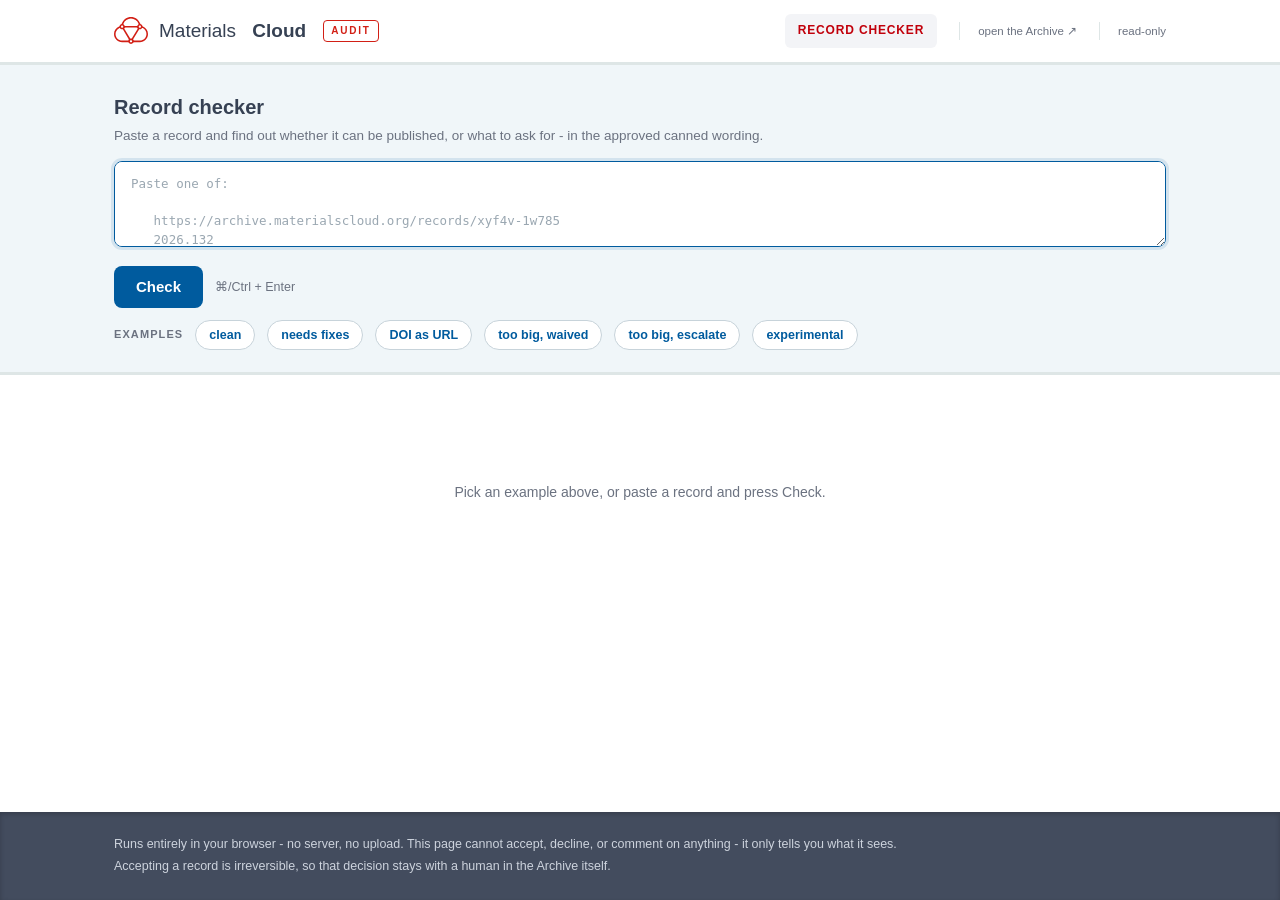
==== app/checker.html @ d15f76fe "Materials MHA: moderation helper for the Materials Cloud Archive" ====
<!doctype html>
<meta charset="utf-8">
<title>Materials Cloud Audit - record checker</title>
<meta name="viewport" content="width=device-width, initial-scale=1">
<link rel="icon" type="image/png" href="[data-uri]">
<style>
:root{
  --line:#dee6e6; --bar:#f0f6f9; --slate:#434c5e; --ink:#364153; --body:#24292f;
  --dim:#6b7280; --red:#c1000b; --redbg:#fcf1f1; --blue:#005b9e; --bluebg:#eaf3fa;
  --ok:#048622; --okbg:#f0faf2; --warn:#946400; --warnbg:#fdf6e3;
}
*{box-sizing:border-box}
html{scroll-behavior:smooth}
body{margin:0;background:#fff;color:var(--body);min-height:100vh;display:flex;flex-direction:column;
  font:15px/1.6 "Open Sans","Lato","Segoe UI","Helvetica Neue",Helvetica,Arial,sans-serif}
.wrap{width:100%;max-width:1100px;margin:0 auto;padding:0 24px}
/* ── header, after archive.materialscloud.org ── */
.mch{background:#fff;border-bottom:3px solid var(--line)}
.mch-in{display:flex;align-items:center;gap:22px;height:62px}
.brand{display:flex;align-items:center;gap:11px;color:var(--ink);text-decoration:none;
  font-size:19px;font-weight:300;white-space:nowrap}
.brand b{font-weight:700}
.brand .arch{font-size:10px;font-weight:800;letter-spacing:.18em;color:#d21f15;
  border:1px solid currentColor;border-radius:4px;padding:2px 7px;margin-left:6px}
.mclogo{flex:none}
.mnav{display:flex;gap:2px;margin-left:auto}
.mnav span{font-size:12px;font-weight:700;letter-spacing:.07em;color:var(--dim);padding:7px 13px;border-radius:6px}
.mnav .active{color:var(--red);background:#f3f4f7}
.mtag{font-size:11.5px;color:var(--dim);border-left:1px solid var(--line);padding-left:18px;white-space:nowrap;
  text-decoration:none}
a.mtag:hover{color:var(--blue)}
@media(max-width:860px){.mnav,.mtag{display:none}}
/* ── input toolbar, the #f0f6f9 bar ── */
.toolbar{background:var(--bar);border-bottom:3px solid var(--line);padding:26px 0 22px}
h1{font-size:20px;font-weight:700;color:var(--ink);margin:0 0 2px}
.sub{color:var(--dim);font-size:13.5px;margin:0 0 14px}
textarea{width:100%;min-height:86px;padding:13px 16px;border:1px solid #c7d3da;border-radius:8px;
  background:#fff;color:var(--body);resize:vertical;transition:border-color .15s,box-shadow .15s;
  font:12.5px/1.5 ui-monospace,SFMono-Regular,Menlo,Consolas,monospace}
textarea:focus{outline:none;border-color:var(--blue);box-shadow:0 0 0 3px rgba(0,91,158,.12)}
textarea::placeholder{color:#9aa7b1}
.row{display:flex;gap:12px;align-items:center;margin-top:12px;flex-wrap:wrap}
button{font:inherit;font-weight:600;border:0;border-radius:8px;padding:9px 22px;cursor:pointer}
#go{background:var(--blue);color:#fff}
#go:hover{background:#004a82}
#go:disabled{opacity:.5;cursor:default}
.ghost{background:transparent;color:var(--dim);padding:9px 6px}
.hint{color:var(--dim);font-size:12.5px}
.exlab{font-size:11px;font-weight:800;letter-spacing:.1em;color:var(--dim);text-transform:uppercase}
.chip{background:#fff;border:1px solid #c7d3da;color:var(--blue);padding:4px 13px;
  font-size:12.5px;font-weight:600;border-radius:999px;transition:border-color .12s,box-shadow .12s}
.chip:hover{border-color:var(--blue);box-shadow:0 1px 3px rgba(0,0,0,.08)}
/* ── results layout ── */
main{flex:1}
#out{padding:26px 0 60px}
.empty{color:var(--dim);text-align:center;padding:80px 0 50px;font-size:14px}
.spin{color:var(--dim);text-align:center;padding:50px 0}
.err{background:var(--redbg);color:var(--red);border:1px solid rgba(193,0,11,.25);
  border-radius:10px;padding:16px 20px;font-size:14px}
.banner{border-radius:10px;padding:17px 22px;border:1px solid;border-left-width:5px;animation:rise .35s ease both}
.banner h2{margin:0;font-size:18px;font-weight:700}
.banner p{margin:4px 0 0;font-size:13.5px;opacity:.9}
.ok{background:var(--okbg);color:var(--ok);border-color:rgba(4,134,34,.3)}
.warn{background:var(--warnbg);color:var(--warn);border-color:rgba(148,100,0,.3)}
.stop{background:var(--redbg);color:var(--red);border-color:rgba(193,0,11,.3)}
.changes{background:#f3f6f8;color:var(--ink);border-color:#d5dee4;border-left-color:var(--slate)}
.cols{display:grid;grid-template-columns:minmax(0,1fr) 350px;gap:22px;margin-top:20px;align-items:start}
@media(max-width:960px){.cols{grid-template-columns:1fr}}
/* ── record preview, like an Archive record page ── */
.recview{background:#fff;border:1px solid var(--line);border-radius:12px;padding:26px 30px 30px;
  animation:rise .35s .05s ease both}
.badges{display:flex;gap:8px;flex-wrap:wrap;align-items:center;margin-bottom:14px}
.badge{font-size:11px;font-weight:700;padding:3px 10px;border-radius:4px;letter-spacing:.02em}
.b-draft{background:#fdf3e7;color:#b25d0e;border:1px solid #ecc79d}
.b-type{background:#eef1f4;color:var(--ink)}
.b-id{background:var(--bluebg);color:var(--blue)}
.b-doi{background:#fff;color:var(--blue);border:1px solid #bcd6ea}
.b-ok{background:var(--okbg);color:var(--ok);border:1px solid rgba(4,134,34,.3)}
.b-date{background:transparent;color:var(--dim);font-weight:600}
.rtitle{font-size:22px;line-height:1.35;font-weight:700;color:#1f2833;margin:0 0 14px}
.authors{display:flex;flex-direction:column;gap:9px}
.author .aname{font-weight:600;color:var(--ink);font-size:14.5px}
.aff{font-size:12.5px;color:var(--dim);margin-top:1px}
.ror{display:inline-block;font-size:9px;font-weight:800;color:#fff;background:#53baa1;
  border-radius:3px;padding:1px 5px;margin-left:6px;letter-spacing:.06em;vertical-align:1px}
h3.sec{font-size:11px;text-transform:uppercase;letter-spacing:.11em;color:var(--dim);font-weight:800;
  margin:22px 0 10px;padding-top:16px;border-top:1px solid #edf1f3}
.seccount{color:#9aa7b1;font-weight:700;margin-left:5px}
.desc{font-size:14.5px;color:#333b45;line-height:1.7;margin:0}
.kws{display:flex;gap:6px;flex-wrap:wrap}
.kw{background:#eef1f4;color:var(--ink);font-size:12.5px;padding:3px 12px;border-radius:999px}
.fund{font-size:13.5px;color:#333b45}
.refs{margin:0;padding:0;list-style:none;font-size:13.5px;color:#333b45}
.refs li{padding:5px 0}
.none{color:#9aa7b1;font-style:italic;font-size:13px}
table.files{width:100%;border-collapse:collapse;font-size:13px}
.files th{text-align:left;font-size:10.5px;letter-spacing:.09em;text-transform:uppercase;color:var(--dim);
  font-weight:800;padding:5px 8px;border-bottom:2px solid var(--line)}
.files td{padding:8px;border-bottom:1px solid #eef2f4;vertical-align:top}
td.fn{font-family:ui-monospace,SFMono-Regular,Menlo,monospace;font-size:12.5px;word-break:break-all}
td.fs{white-space:nowrap;color:var(--dim);text-align:right}
.fmt{font-size:10px;font-weight:800;letter-spacing:.05em;padding:2px 9px;border-radius:999px;
  text-transform:uppercase;white-space:nowrap}
.fmt.okf{background:var(--okbg);color:var(--ok)}
.fmt.badf{background:var(--redbg);color:var(--red)}
.fmt.chk{background:var(--warnbg);color:var(--warn)}
.sizebox{margin-top:14px}
.sizebar{height:7px;border-radius:99px;background:#e6edf1;overflow:hidden;margin-bottom:6px}
.sizebar i{display:block;height:100%;border-radius:99px;background:var(--blue);
  animation:grow .7s .3s ease both}
.sizebar.over i{background:var(--red)}
.sizetxt{font-size:12.5px;color:var(--dim)}
/* ── inline error highlighting ── */
.flag-red:not(tr){box-shadow:inset 3px 0 0 var(--red);
  background:linear-gradient(90deg,rgba(193,0,11,.05),rgba(193,0,11,0) 65%);
  padding-left:12px;border-radius:4px}
.flag-amber:not(tr){box-shadow:inset 3px 0 0 var(--warn);
  background:linear-gradient(90deg,rgba(148,100,0,.06),rgba(148,100,0,0) 65%);
  padding-left:12px;border-radius:4px}
tr.flag-red td{background:#fcf3f3}
tr.flag-red td:first-child{box-shadow:inset 3px 0 0 var(--red)}
tr.flag-amber td{background:#fdf8ea}
tr.flag-amber td:first-child{box-shadow:inset 3px 0 0 var(--warn)}
.squig{text-decoration:underline;text-decoration-style:wavy;text-decoration-color:rgba(193,0,11,.65);
  text-decoration-thickness:2px;text-underline-offset:6px}
.mark{display:inline-block;font-size:10px;font-weight:800;letter-spacing:.04em;border-radius:999px;
  padding:2px 9px;margin:0 0 0 8px;vertical-align:2px;cursor:help;white-space:nowrap}
.mark.red{background:var(--red);color:#fff}
.mark.amber{background:var(--warn);color:#fff}
/* ── review rail ── */
.panel{display:flex;flex-direction:column;gap:16px;position:sticky;top:16px}
.pcard{background:#fff;border:1px solid var(--line);border-radius:12px;padding:17px 19px;
  animation:rise .35s ease both}
.pcard h3{margin:0 0 8px;font-size:11px;letter-spacing:.11em;text-transform:uppercase;
  color:var(--dim);font-weight:800}
.count{display:inline-flex;min-width:19px;justify-content:center;background:var(--red);color:#fff;
  border-radius:999px;font-size:11px;padding:1px 7px;margin-left:7px;vertical-align:1px}
.count.amber{background:var(--warn)}
.flist{list-style:none;margin:0;padding:0}
.flist li{padding:9px 8px;border-radius:8px;font-size:13px;color:var(--ink);cursor:pointer;
  border-top:1px solid #f0f3f5;transition:background .12s}
.flist li:first-child{border-top:0}
.flist li:hover{background:#f4f8fb}
.flist li b{color:var(--red);font-weight:800;font-size:11px;margin-right:5px;
  font-family:ui-monospace,Menlo,monospace}
.flist.amber li b{color:var(--warn)}
.flist small{display:block;color:#9aa7b1;font-size:11px;margin-top:2px;word-break:break-word;
  font-family:ui-monospace,SFMono-Regular,Menlo,monospace}
.jump{float:right;color:#c2ccd3;font-size:13px;margin-left:8px}
.flist li:hover .jump{color:var(--blue)}
/* reply bubble, like the request conversation */
.bubble{border:1px solid var(--line);border-radius:10px;overflow:hidden}
.bhead{display:flex;align-items:center;gap:8px;background:#f6f8fa;border-bottom:1px solid var(--line);
  padding:7px 12px;font-size:12px;color:var(--dim);font-weight:600}
.avatar{width:22px;height:22px;border-radius:50%;background:var(--slate);color:#fff;flex:none;
  display:flex;align-items:center;justify-content:center;font-size:9.5px;font-weight:800}
.draftpill{margin-left:auto;font-size:9.5px;font-weight:800;letter-spacing:.1em;color:#b25d0e;
  background:#fdf3e7;border:1px solid #ecc79d;border-radius:4px;padding:1px 7px}
.btext{padding:13px 15px;font-size:13px;line-height:1.65;color:#2c343d;white-space:pre-wrap;
  max-height:340px;overflow-y:auto}
.reply-none{border-radius:9px;padding:13px 15px;font-size:13px;line-height:1.6}
.reply-none.ok{background:var(--okbg);color:var(--ok)}
.reply-none.warn{background:var(--warnbg);color:var(--warn)}
.reply-none.stop{background:var(--redbg);color:var(--red)}
.copy{background:#fff;border:1px solid #c7d3da;color:var(--blue);padding:8px 16px;
  font-size:13px;margin-top:12px;border-radius:8px}
.copy:hover{border-color:var(--blue)}
.fine{color:#9aa7b1;font-size:11.5px;line-height:1.55;margin:12px 0 0}
details.scope{margin-top:12px;border-top:1px solid #edf1f3;padding-top:10px}
details.scope summary{font-size:11.5px;font-weight:700;color:var(--dim);cursor:pointer}
.scoperow{display:flex;gap:10px;align-items:flex-start;padding:9px 0;border-bottom:1px solid #f0f3f5;
  font-size:12px;color:var(--dim);line-height:1.45}
.scoperow:last-child{border-bottom:0}
.scoperow b{color:var(--ink);font-family:ui-monospace,Menlo,monospace;font-size:11px}
.scoperow button{margin-left:auto;flex:none;font-size:11px;padding:3px 11px;border:1px solid #c7d3da;
  background:#fff;color:var(--blue);border-radius:6px;font-weight:600}
.scoperow button:hover{border-color:var(--blue)}
/* AI review card */
.airow{padding:9px 0;border-bottom:1px solid #f0f3f5;font-size:13px;color:var(--ink)}
.airow:last-of-type{border-bottom:0}
.airow small{display:block;color:var(--dim);font-size:12px;margin-top:4px;line-height:1.5}
.aisec{font-size:10.5px;font-weight:800;letter-spacing:.09em;text-transform:uppercase;
  color:var(--dim);margin:14px 0 4px}
.aiwait{color:var(--dim);font-size:12.5px;padding:6px 0;animation:pulse 1.4s ease infinite}
@keyframes pulse{50%{opacity:.45}}
/* ── footer, the slate band ── */
.mcf{background:var(--slate);color:#cdd3dd;font-size:12.5px;line-height:1.75;padding:22px 0;
  box-shadow:inset 0 2px 5px rgba(0,0,0,.2)}
@keyframes rise{from{opacity:0;transform:translateY(10px)}}
@keyframes grow{from{width:0!important}}
@keyframes flash{0%{box-shadow:0 0 0 4px rgba(193,0,11,.3)}100%{box-shadow:0 0 0 4px rgba(193,0,11,0)}}
.flash{animation:flash 1.1s ease}
</style>

<header class="mch"><div class="wrap mch-in">
  <span class="brand">
    <svg class="mclogo" width="34" height="27" viewBox="0 0 116.6 92.472" aria-hidden="true"><path transform="translate(-152.338,-14.264)" fill="#d21f15" d="m 241.114,95.092 h -18.64 c -3.88,-0.25 -5.084,-3.02 -3.496,-6.015 l 19.396,-32.048 c 0.37,-0.634 0.938,-0.796 2.026,-0.67 v -0.006 h 0.016 c 3.51,0.478 6.256,-1.585 7.65,-3.303 0.882,-1.23 2.34,-0.948 2.94,-0.698 7.612,3.713 12.634,11.483 12.634,20.213 0,12.42 -10.104,22.525 -22.526,22.525 M 215.848,84.014 c -1.432,2.37 -3.02,4.735 -5.234,4.735 -2.214,0 -3.756,-2.365 -5.188,-4.734 L 188.78,56.51 c -2.286,-3.77 0.13,-6.47 2.97,-6.47 h 37.78 c 2.808,0 5.194,2.637 3.042,6.345 z m -5.208,17.53 c -2.104,0 -3.802,-1.7 -3.802,-3.8 0,-2.1 1.698,-3.803 3.802,-3.803 2.098,0 3.797,1.703 3.797,3.803 0,2.1 -1.7,3.8 -3.797,3.8 M 198.197,95.092 H 180.16 c -12.422,0 -22.526,-10.104 -22.526,-22.525 0,-8.714 5.006,-16.475 12.6,-20.194 0.578,-0.245 1.963,-0.537 2.848,0.546 1.396,1.787 3.016,3.032 5.808,3.37 1.036,0.126 1.938,0.07 1.938,0.07 1.442,-0.168 2.036,0.623 2.276,1.008 l 18.766,31.007 c 2.26,3.39 0.988,6.718 -3.673,6.718 m -18,-51.52 c 2.1,0 3.803,1.703 3.803,3.8 0,2.1 -1.704,3.804 -3.803,3.804 -2.1,0 -3.803,-1.704 -3.803,-3.803 0,-2.1 1.704,-3.802 3.803,-3.802 m 4.51,-6.344 c 4.115,-10.46 14.375,-17.66 25.907,-17.66 11.53,0 21.79,7.2 25.906,17.66 0.71,2.057 -0.646,2.844 -0.646,2.844 -1.953,1.296 -2.598,2.78 -2.808,3.27 h -0.005 c -0.196,0.427 -0.555,1.397 -1.66,1.397 h -41.547 c -1.093,0 -1.38,-0.656 -1.656,-1.386 -0.08,-0.21 -0.54,-1.77 -2.875,-3.32 -0.598,-0.394 -1.23,-1.02 -0.614,-2.806 m 56.358,6.344 c 2.1,0 3.803,1.703 3.803,3.8 0,2.1 -1.704,3.804 -3.804,3.804 -2.098,0 -3.8,-1.704 -3.8,-3.803 0,-2.1 1.702,-3.802 3.8,-3.802 m 10.443,3.208 c -0.026,-0.01 -0.053,-0.027 -0.09,-0.04 -1.035,-0.377 -1.468,-1.18 -1.854,-2.34 -0.87,-2.604 -2.853,-4.5 -5.337,-5.432 -1.34,-0.537 -2.106,-1.808 -2.252,-2.256 l -0.005,0.005 c -4.508,-13.21 -17.113,-22.45 -31.358,-22.45 -14.244,0 -26.853,9.235 -31.36,22.453 v -0.005 c -0.155,0.464 -0.952,1.797 -2.368,2.303 -2.453,0.963 -4.267,2.526 -5.235,5.495 -0.374,1.15 -0.75,1.85 -1.838,2.25 -0.036,0.016 -0.068,0.026 -0.094,0.042 -10.396,4.198 -17.38,14.318 -17.38,25.766 0,15.344 12.48,27.828 27.823,27.828 h 18.928 c 2.734,0 3.093,0.73 4.01,2.27 1.464,2.46 4.375,4.07 7.516,4.07 3.416,0 6.395,-1.918 7.916,-4.735 0.51,-0.803 1.303,-1.604 3.604,-1.604 h 18.98 c 15.343,0 27.823,-12.483 27.823,-27.827 0,-11.47 -7.005,-21.604 -17.428,-25.787"/></svg>
    Materials&nbsp;<b>Cloud</b><span class="arch">AUDIT</span></span>
  <nav class="mnav"><span class="active">RECORD CHECKER</span></nav>
  <a class="mtag" href="https://archive.materialscloud.org" target="_blank" rel="noopener">open the Archive &nearr;</a>
  <span class="mtag">read-only</span>
</div></header>
<div class="toolbar"><div class="wrap">
  <h1>Record checker</h1>
  <p class="sub">Paste a record and find out whether it can be published, or what to ask for - in the approved canned wording.</p>
  <textarea id="in" spellcheck="false"
    placeholder="Paste one of:&#10;&#10;   https://archive.materialscloud.org/records/xyf4v-1w785&#10;   2026.132&#10;   { &hellip;the record JSON&hellip; }"></textarea>
  <div class="row">
    <button id="go">Check</button>
    <button class="ghost" id="clear" hidden>Clear</button>
    <span class="hint">&#8984;/Ctrl + Enter</span>
  </div>
  <div class="row">
    <span class="exlab">Examples</span>
    <button class="chip" data-ex="clean">clean</button>
    <button class="chip" data-ex="needs fixes">needs fixes</button>
    <button class="chip" data-ex="DOI as URL">DOI as URL</button>
    <button class="chip" data-ex="too big, waived">too big, waived</button>
    <button class="chip" data-ex="too big, escalate">too big, escalate</button>
    <button class="chip" data-ex="experimental">experimental</button>
  </div>
</div></div>
<main class="wrap"><div id="out"></div></main>
<footer class="mcf"><div class="wrap">
  Runs entirely in your browser - no server, no upload. This page cannot accept, decline, or comment on anything - it only tells you what it sees.<br>
  Accepting a record is irreversible, so that decision stays with a human in the Archive itself.
</div></footer>

<script>
const $=s=>document.querySelector(s);
const esc=s=>String(s).replace(/[&<>"]/g,c=>({'&':'&amp;','<':'&lt;','>':'&gt;','"':'&quot;'}[c]));
const CANNED={"r1": "Please note that the Materials Cloud Archive is dedicated to computational materials science, and it appears that your submission may fall outside this scope. We recommend depositing your data on https://zenodo.org instead. If you believe your work is relevant to computational materials science and would like to clarify how it fits within this domain, please don’t hesitate to contact us. Adding a more detailed description and a reference link might help us to better understand the topic of your work. Otherwise, I will proceed with declining your request to publish.", "r2": "Please note that the Materials Cloud Archive is dedicated to computational materials science, and it appears that your submission may primarily consist of experimental work. If you believe your work is relevant to computational materials science and would like to clarify how it fits within this domain, please don’t hesitate to contact us. Otherwise, I will proceed with declining your request to publish.", "r3": "Thank you for your submission to the Materials Cloud Archive repository. After careful consideration, we regret to inform you that we are unable to accept the record for publication, as it does not align with the scope of the repository that is computational materials science. We appreciate your interest and suggest that you consider submitting your work to a more general purpose repository such as Zenodo (https://zenodo.org), which may be better suited for the content of your record. Thank you for your understanding.", "r4": "Before reviewing your submission, we would like to know whether this study is mainly experimental or if it also includes some computational work. The Materials Cloud Archive is dedicated to computational materials science, and it appears that your submission may fall outside this scope. Could you clarify ?", "f1": "- Please add a file named files_description.md or README.md/.txt that lists each filename along with a brief description of its contents. You can find examples of these files in other published records (Example: https://archive.materialscloud.org/record/2025.98).", "f2": "- We would like to maintain a consistent file format for the files_description.md file across all records we publish. Could you please rename the file describing the contents to files_description.md? You can download an example from another published record (e.g., https://archive.materialscloud.org/record/2025.104). Please keep the same syntax, using ** to make filenames appear in bold, and modify it accordingly to reflect the correct filenames and their descriptions.", "f3": "- Please remove the sentence 'This file is automatically generated. It contains the descriptions of each uploaded file as provided by the user.' from the file files_description.md. This sentence was automatically added to records during the migration of the Archive to a new version in June 2025. You do not need to include it in your files_description.md file.", "f4": "- Please add a README.md/.txt file or a files_description.md file that provides detailed information about the structure and content of the archive file/s.", "f5": "- Please add a file named files_description.md that lists each filename along with a brief description of its contents. Similarly to the file you have in the previous version of this record, but removing the sentence 'This file is automatically generated. It contains the descriptions of each uploaded file as provided by the user.'", "f6": "- Please add files. TODO", "f7": "- The file format is not open. To ensure accessibility and long-term usability, please replace the file with an open and supported alternative, such as .zip or .tar.zip.", "f8": "- Please add a file extension (.txt or .md) to the README file so that it can be opened correctly in Preview.", "t1": "- Please revise the title to use lowercase letters, except for the first word.", "t2": "- Please remove 'dataset' from the title.", "t3": "- Please revise the title so that it follows the format of a journal paper title.", "rt1": "- You selected 'Software' as the resource type, although you uploaded dataset files. Could you please explain your choice, or select 'Dataset' instead?", "d1": "- There is a misspell in the description", "d2": "- Could you move the sentence 'This dataset contains ...' at the end of the description or place it in a README.txt or files_description.md file ?", "d3": "- The description should clarify the topic and purpose of the work, and briefly explain the contents of the dataset. It should be in the format of an abstract for a journal paper.", "d4": "- You have some return characters in the description that cause the text to be aligned to the left. Could you please remove those characters?", "d5": "- Could you move the current description in a README.txt file ?", "d6": "- Could you extend the description ?", "d7": "- Please start the description with a capital letter.", "d8": "- Please add a full stop at the end of the description.", "d9": "- Please revise the description so that it resembles the abstract of a journal article.", "a1": "- Are you the sole author of this work? If not, please add the names of all co-authors.", "af1": "- Please remove the numbers (e.g., 1., 2.) in front of the institute/university names. The numbering is automatically generated. You can preview how the record will appear by clicking on Preview and then on Show affiliations.", "af2": "- Please add the full address for each affiliation. Affiliations should include the name of the institute, faculty, or department; the name of the university or research center; and the location. For example: Theory and Simulation of Materials (THEOS), École Polytechnique Fédérale de Lausanne (EPFL), CH-1015 Lausanne, Switzerland. Alternatively, you can start typing the name of the affiliation and select it from the dropdown menu. This will register the affiliation using its ROR ID (see https://ror.org). You can preview how the record will appear by clicking on Preview and then on Show affiliations.", "af3": "- Please add the affiliation of each author.", "ref1": "- Since your paper is not yet published, please remove the DOI link, as the link does not currently resolve. Instead, add a comment such as \"Submitted to The Journal of Chemical Physics.\". Once your paper is published, you will be able to update the reference and include the DOI.", "ref2": "- Please add the full journal reference, including the authors, title and reference number if available. If the article has not yet been published, include a comment such as 'Submitted'. If it has been published, please provide a link to the journal (DOI or URL).", "ref3": "- The DOI link is incorrect. Please correct it and use only the last part of the URL, do not include 'https://doi.org/'. If the DOI link does not resolve because the paper is not yet published, please remove the link from the record. Once this record is published, you will still be able to update the references and add the DOI link when your paper is published.", "ref4": "- Please correct the DOI link, use only the last part of the URL with the DOI, do not include 'https://doi.org/'.", "ref5": "- If your paper has been submitted or is not yet submitted, please add the list of authors, the title, and the name of the journal you plan to submit it to. Include a comment such as 'Submitted' or 'To be submitted' (see, for example: https://archive.materialscloud.org/record/2025.121).", "ref6": "- If the paper is published, please add a link to the reference. You may provide either a URL or a DOI.", "l1": "- Please note that the license addendum from the previous version is not automatically included in this version. If you wish to add it, create a file named license_addendum.txt and include the sentence used in the previous version.", "k1": "- Add minimum 3 keywords. Keywords should be added one at a time in the upload form. Press 'Enter' after typing each keyword.", "mc1": "- The link to the Materials Cloud Discover section is incorrect. It should point to one of the datasets listed at https://www.materialscloud.org/discover/menu. Will the data from this record be published in Materials Cloud Discover? If not, please remove this section from the upload form."};
const OPEN=[".aiida", ".tar.gz", ".tgz", ".zip", ".gz", ".bz2", ".csv", ".tsv", ".txt", ".yaml", ".yml", ".xml", ".xsd", ".json", ".hdf", ".h4", ".hdf4", ".he2", ".h5", ".hdf5", ".he5", ".cif", ".xyz", ".xsf", ".mif", ".win", ".wout", ".inp", ".out", ".in", ".dat", ".db", ".bson", ".mongo", ".ipynb", ".npy", ".py", ".sh", ".itx", ".vesta", ".md", ".png", ".tif", ".tiff", ".jpg", ".svg"];
const BLOCKED={".rar": "Not an open format. Ask for .zip / .7z / .tar.gz.", ".mat": "Matlab, proprietary and undocumented. Ask for compressed CSV or HDF5.", ".m": "Matlab. Ask for an open alternative.", ".opj": "Origin project file. Ask for CSV.", ".opju": "Origin project file. Ask for CSV.", ".sxm": "Image SXM, closed source, Mac-only.", ".pyc": "Compiled bytecode, not a data format, unnecessary."};
const CASE=[".pkl", ".pickle", ".eps", ".agr"];
const WAIVERS=["MARVEL", "NCCR MARVEL", "SNSF", "ERC", "CSCS", "EPFL"];
const extOf=n=>{const l=n.toLowerCase();for(const e of ['.tar.gz','.tar.bz2'])if(l.endsWith(e))return e;const i=l.lastIndexOf('.');return i<0?'':l.slice(i)};
const EXAMPLES={
 "clean": {"metadata": {"resource_type": {"id": "dataset", "title": {"en": "Dataset"}}, "title": "High-throughput screening of two-dimensional magnetic materials from first principles", "creators": [{"person_or_org": {"type": "personal", "name": "Fontana, Elisa", "given_name": "Elisa", "family_name": "Fontana"}, "affiliations": [{"id": "02s376052", "name": "École Polytechnique Fédérale de Lausanne"}]}, {"person_or_org": {"type": "personal", "name": "Weber, Lukas", "given_name": "Lukas", "family_name": "Weber"}, "affiliations": [{"name": "Theory and Simulation of Materials (THEOS), École Polytechnique Fédérale de Lausanne (EPFL), CH-1015 Lausanne, Switzerland"}]}], "description": "<p>We perform a high-throughput first-principles screening of two-dimensional magnetic materials, starting from a pool of 3,258 exfoliable monolayers identified in earlier work. For each candidate we compute magnetic exchange couplings, magnetocrystalline anisotropies, and ordering temperatures using density-functional theory together with Green's-function methods. We identify 172 monolayers with robust magnetic order, including 14 predicted ferromagnets with critical temperatures above 100 K. The dataset contains all relaxed structures in CIF format, the computed exchange parameters, the provenance of every calculation, and the scripts used to run the screening workflow.</p>", "subjects": [{"subject": "two-dimensional materials"}, {"subject": "magnetism"}, {"subject": "high-throughput"}, {"subject": "density-functional theory"}, {"subject": "MARVEL"}], "funding": [{"funder": {"id": "00vvxbe27", "name": "NCCR MARVEL"}, "award": {"acronym": "MARVEL/P1", "number": "p1"}}]}, "custom_fields": {"mc_references": [{"ref_resource_type": "publication-article", "ref_citation": "E. Fontana, L. Weber, Magnetic order in exfoliable two-dimensional crystals from high-throughput first-principles screening, npj Computational Materials 12, 88 (2026), 10.1038/s41524-026-01344-0"}]}, "pids": {"doi": {"identifier": "10.24435/materialscloud:d1-c1", "provider": "datacite"}, "mcid": {"identifier": "2026.140", "provider": "mcid"}}, "files": {"enabled": true, "count": 4, "entries": {"README.md": {"size": 5233, "mimetype": "text/markdown", "ext": "md"}, "structures_cif.tar.gz": {"size": 48211002, "mimetype": "application/gzip", "ext": "gz"}, "exchange_parameters.json": {"size": 2144890, "mimetype": "application/json", "ext": "json"}, "screening_scripts.zip": {"size": 301224, "mimetype": "application/zip", "ext": "zip"}}}},
 "needs fixes": {"metadata": {"resource_type": {"id": "dataset", "title": {"en": "Dataset"}}, "title": "Defect-Tolerant Carrier Injection In MoS2 Enabled By Recessed Metal Contacts", "creators": [{"person_or_org": {"type": "personal", "name": "Tan, Weiling", "given_name": "Weiling", "family_name": "Tan"}, "affiliations": [{"name": "1. Institute for Advanced Intelligence and Computing, Singapore"}]}, {"person_or_org": {"type": "personal", "name": "Ito, Kenta", "given_name": "Kenta", "family_name": "Ito"}, "affiliations": [{"name": "Department of Materials Science and Engineering, National University of Singapore, Singapore 117575, Republic of Singapore"}]}], "description": "<p>We investigate carrier injection through metal contacts to monolayer MoS2 in the presence of sulfur vacancies, using density-functional theory combined with nonequilibrium Green's-function transport calculations. We compare conventional top contacts with recessed contact geometries and show that the recessed geometry maintains efficient carrier injection even at defect densities where top contacts fail. The dataset contains the relaxed contact structures, the computed transmission spectra, and the projected local density of states for every defect configuration studied in the accompanying paper.</p>", "subjects": [{"subject": "MoS2"}, {"subject": "Schottky barrier"}], "funding": []}, "custom_fields": {"mc_references": [{"ref_resource_type": "publication-article", "ref_citation": "Not submitted yet"}]}, "pids": {"doi": {"identifier": "10.24435/materialscloud:d2-c2", "provider": "datacite"}, "mcid": {"identifier": "2026.141", "provider": "mcid"}}, "files": {"enabled": true, "count": 4, "entries": {"contact_top_pristine.vasp": {"size": 25580, "mimetype": "application/octet-stream", "ext": "vasp"}, "contact_recessed_pristine.vasp": {"size": 25476, "mimetype": "application/octet-stream", "ext": "vasp"}, "transmission_spectra.dat": {"size": 8123400, "mimetype": "text/plain", "ext": "dat"}, "pldos_all_configs.h5": {"size": 412009344, "mimetype": "application/x-hdf5", "ext": "h5"}}}},
 "DOI as URL": {"metadata": {"resource_type": {"id": "dataset", "title": {"en": "Dataset"}}, "title": "Anharmonic phonon transport in halide perovskites from stochastic self-consistent theory", "creators": [{"person_or_org": {"type": "personal", "name": "Moreau, Camille", "given_name": "Camille", "family_name": "Moreau"}, "affiliations": [{"id": "02s376052", "name": "École Polytechnique Fédérale de Lausanne"}]}, {"person_or_org": {"type": "personal", "name": "Bianchi, Andrea", "given_name": "Andrea", "family_name": "Bianchi"}, "affiliations": [{"name": "Dipartimento di Fisica, Università degli Studi di Milano, via Celoria 16, 20133 Milano, Italy"}]}], "description": "<p>We compute the lattice thermal conductivity of the halide perovskites CsPbBr3 and CsPbI3 including anharmonicity to all orders through the stochastic self-consistent harmonic approximation. The phonon spectral functions show strong overdamping of the low-frequency modes near the cubic-to-tetragonal transition, and the computed conductivities agree with experiment to within fifteen percent between 300 and 600 K. The dataset contains the displacement ensembles, the effective force constants, the spectral functions, and the input files needed to reproduce every figure of the accompanying paper.</p>", "subjects": [{"subject": "halide perovskites"}, {"subject": "thermal conductivity"}, {"subject": "anharmonicity"}, {"subject": "phonons"}], "funding": [{"funder": {"id": "00vvxbe27", "name": "NCCR MARVEL"}, "award": {"acronym": "MARVEL/P1", "number": "p1"}}]}, "custom_fields": {"mc_references": [{"ref_resource_type": "publication-article", "ref_citation": "C. Moreau, A. Bianchi, Overdamped phonons and glass-like heat transport in caesium lead halides, Physical Review B 113, 094306 (2026), https://doi.org/10.1103/PhysRevB.113.094306"}]}, "pids": {"doi": {"identifier": "10.24435/materialscloud:d3-c3", "provider": "datacite"}, "mcid": {"identifier": "2026.142", "provider": "mcid"}}, "files": {"enabled": true, "count": 4, "entries": {"README.md": {"size": 3980, "mimetype": "text/markdown", "ext": "md"}, "displacement_ensembles.tar.gz": {"size": 1922330011, "mimetype": "application/gzip", "ext": "gz"}, "force_constants.h5": {"size": 240118222, "mimetype": "application/x-hdf5", "ext": "h5"}, "spectral_functions.zip": {"size": 88011245, "mimetype": "application/zip", "ext": "zip"}}}},
 "too big, waived": {"metadata": {"resource_type": {"id": "dataset", "title": {"en": "Dataset"}}, "title": "Crystallization kinetics of Ge-rich phase-change alloys from machine-learning molecular dynamics", "creators": [{"person_or_org": {"type": "personal", "name": "Marchetti, Paolo", "given_name": "Paolo", "family_name": "Marchetti"}, "affiliations": [{"name": "Department of Materials Science, University of Milano-Bicocca, via R. Cozzi 55, 20125 Milano, Italy"}]}, {"person_or_org": {"type": "personal", "name": "Nguyen, Thanh", "given_name": "Thanh", "family_name": "Nguyen"}, "affiliations": [{"id": "02s376052", "name": "École Polytechnique Fédérale de Lausanne"}]}], "description": "<p>We study the phase separation and crystallization kinetics of Ge-rich GeSbTe alloys by molecular dynamics simulations with a machine-learning interatomic potential trained on density-functional theory data. Large-scale simulations with up to 32,000 atoms over tens of nanoseconds reveal a two-step mechanism in which segregation of excess germanium precedes the nucleation of the crystalline phase. The dataset contains the full training database, the fitted potential, and the complete molecular dynamics trajectories analysed in the accompanying publication.</p>", "subjects": [{"subject": "phase-change materials"}, {"subject": "machine learning"}, {"subject": "molecular dynamics"}, {"subject": "crystallization"}], "funding": [{"funder": {"id": "00vvxbe27", "name": "NCCR MARVEL"}, "award": {"acronym": "MARVEL/P1", "number": "p1"}}]}, "custom_fields": {"mc_references": [{"ref_resource_type": "publication-article", "ref_citation": "P. Marchetti, T. Nguyen, Two-step crystallization of Ge-rich GeSbTe alloys from machine-learning molecular dynamics, Journal of Materials Chemistry C 14, 2210 (2026), 10.1039/D6TC00412K"}]}, "pids": {"doi": {"identifier": "10.24435/materialscloud:d4-c4", "provider": "datacite"}, "mcid": {"identifier": "2026.143", "provider": "mcid"}}, "files": {"enabled": true, "count": 4, "entries": {"README.md": {"size": 2411, "mimetype": "text/markdown", "ext": "md"}, "training_database.tar.gz": {"size": 18000000000, "mimetype": "application/gzip", "ext": "gz"}, "trajectories.tar.gz": {"size": 10500000000, "mimetype": "application/gzip", "ext": "gz"}, "potential.zip": {"size": 8553846, "mimetype": "application/zip", "ext": "zip"}}}},
 "too big, escalate": {"metadata": {"resource_type": {"id": "dataset", "title": {"en": "Dataset"}}, "title": "Ab initio database of adsorption energies on transition-metal surfaces", "creators": [{"person_or_org": {"type": "personal", "name": "Raman, Deepak", "given_name": "Deepak", "family_name": "Raman"}, "affiliations": [{"name": "Department of Chemical Engineering, Meridian Institute of Technology, Chennai 600036, India"}]}, {"person_or_org": {"type": "personal", "name": "Okafor, Chidi", "given_name": "Chidi", "family_name": "Okafor"}, "affiliations": [{"name": "Centre for Computational Chemistry, Meridian Institute of Technology, Chennai 600036, India"}]}], "description": "<p>We present a database of adsorption energies for 24 small molecules and reaction intermediates on the low-index facets of 18 transition metals, computed with density-functional theory at consistent numerical settings. The database covers 8,640 adsorption geometries including all symmetry-distinct sites, and we benchmark three exchange-correlation functionals against available experimental data. The dataset contains every relaxed geometry, the total energies and electronic structure outputs of all calculations, and scripts to query the database.</p>", "subjects": [{"subject": "adsorption"}, {"subject": "catalysis"}, {"subject": "density-functional theory"}, {"subject": "database"}], "funding": []}, "custom_fields": {"mc_references": [{"ref_resource_type": "publication-article", "ref_citation": "D. Raman, C. Okafor, A consistent ab initio database of adsorption on transition-metal surfaces, ACS Catalysis 16, 4411 (2026), 10.1021/acscatal.6c00821"}]}, "pids": {"doi": {"identifier": "10.24435/materialscloud:d5-c5", "provider": "datacite"}, "mcid": {"identifier": "2026.144", "provider": "mcid"}}, "files": {"enabled": true, "count": 4, "entries": {"README.md": {"size": 6120, "mimetype": "text/markdown", "ext": "md"}, "dft_calculations.tar.gz": {"size": 29000000000, "mimetype": "application/gzip", "ext": "gz"}, "relaxed_structures.tar.gz": {"size": 5200000000, "mimetype": "application/gzip", "ext": "gz"}, "query_scripts.zip": {"size": 140233, "mimetype": "application/zip", "ext": "zip"}}}},
 "experimental": {"metadata": {"resource_type": {"id": "dataset", "title": {"en": "Dataset"}}, "title": "Scanning tunneling microscopy of pentacene monolayers on Cu(111)", "creators": [{"person_or_org": {"type": "personal", "name": "Aliyeva, Nigar", "given_name": "Nigar", "family_name": "Aliyeva"}, "affiliations": [{"name": "Institute of Experimental Physics, University of Innsbruck, Technikerstrasse 25, 6020 Innsbruck, Austria"}]}], "description": "<p>We report scanning tunneling microscopy and atomic force microscopy measurements of pentacene monolayers grown on Cu(111) under ultra-high vacuum. Images acquired at 4 K resolve the molecular orbital structure and reveal two coexisting ordered phases. Raw scans for all imaging conditions are included.</p>", "subjects": [{"subject": "scanning tunneling microscopy"}, {"subject": "pentacene"}, {"subject": "surface science"}], "funding": []}, "custom_fields": {"mc_references": [{"ref_resource_type": "publication-article", "ref_citation": "N. Aliyeva, Ordered phases of pentacene on Cu(111) imaged at 4 K, Surface Science 748, 122601 (2026), 10.1016/j.susc.2026.122601"}]}, "pids": {"doi": {"identifier": "10.24435/materialscloud:d6-c6", "provider": "datacite"}, "mcid": {"identifier": "2026.145", "provider": "mcid"}}, "files": {"enabled": true, "count": 3, "entries": {"scan01_phase_a.sxm": {"size": 2411008, "mimetype": "application/octet-stream", "ext": "sxm"}, "scan02_phase_b.sxm": {"size": 2398112, "mimetype": "application/octet-stream", "ext": "sxm"}, "spectra_overview.png": {"size": 1822144, "mimetype": "image/png", "ext": "png"}}}}
};
const CANNED_PREPRINT_LINK='- Could you please provide a link (DOI or URL) to the preprint? Once your paper is published, you will be able to update the reference.';
CANNED.ref7=CANNED_PREPRINT_LINK;
const LABEL={t1:'Title is title-cased',t2:'Title contains the word "dataset"',t3:'Title is not paper-like',
a1:'Authors may be incomplete',af1:'Affiliation has manual numbering',af2:'Affiliation has no full address',
af3:'Author has no affiliation',d3:'Description is not an abstract',d6:'Description is too short',
d7:'Description does not start with a capital',d8:'Description has no full stop',d9:'Description is not abstract-like',
k1:'Fewer than three keywords',rt1:'Resource type does not match the files',
ref2:'Reference is missing or incomplete',ref4:'DOI is not in the 10. format',ref7:'Preprint has no DOI or URL',
f1:'No README or files_description',f7:'File format is not open',f8:'README has no previewable extension',
SIZE:'Over the size limit'};
const label=k=>LABEL[k]||k;
const SCOPES=[['r4','ask: mainly experimental, or also computational?'],['r2','appears mainly experimental'],['r1','out of scope, suggest Zenodo'],['r3','formal decline']];
const AI_ENABLED=false;

function affiliationName(a){return(a.name||'').trim().replace(/\s+/g,' ').toLowerCase()}
function affiliationRorIndex(creators){
  const known=new Map();
  creators.forEach(c=>(c.affiliations||[]).forEach(a=>{
    const name=affiliationName(a);
    if(name&&typeof a.id==='string'&&a.id.trim()){
      if(!known.has(name))known.set(name,new Set());
      known.get(name).add(a.id.trim());
    }
  }));
  return known;
}
function affiliationRors(creators){
  const known=affiliationRorIndex(creators);
  return creators.map(c=>(c.affiliations||[]).map(a=>{
    const matches=known.get(affiliationName(a)),id=typeof a.id==='string'?a.id.trim():'';
    return id||(matches&&matches.size===1?[...matches][0]:null);
  }));
}

function referenceHasLink(reference,citation){
  const structured=['ref_link','ref_doi','doi','url'].map(k=>String(reference[k]||'')).join(' ');
  return /\b(?:https?:\/\/|www\.)\S+/i.test(citation)||/(^|[^\w.])10\.\d{4,9}\/\S+/i.test(citation)||
    /\b(?:https?:\/\/|www\.)\S+/i.test(structured)||/(^|[^\w.])10\.\d{4,9}\/\S+/i.test(structured);
}
function isPreprintReference(reference,citation){
  return /\b(?:pre[\s-]?print|arxiv)\b/i.test(citation)||String(reference.ref_resource_type||'').toLowerCase().includes('preprint');
}
function isThinReference(reference,citation){
  const comment=String(reference.ref_comment||'');
  if(referenceHasLink(reference,citation))return false;
  return (citation+' '+comment).trim().split(/\s+/).filter(Boolean).length<5;
}

function rules(rec){
  const md=rec.metadata||{},f=[],add=(k,d)=>f.push({key:k,detail:d||''});
  const title=md.title||'',words=title.match(/[A-Za-z][A-Za-z'-]*/g)||[];
  if(words.length>3&&words.slice(1).filter(w=>/[A-Z]/.test(w[0])).length>=Math.max(2,Math.floor(0.6*(words.length-1))))add('t1',title);
  if(/\bdata ?set\b/i.test(title))add('t2',title);
  if(words.length<4)add('t3',title);
  const rors=affiliationRors(md.creators||[]);
  const knownRors=affiliationRorIndex(md.creators||[]),conflicts=new Set(),addressFindings=new Map(),affiliationReviews=[];
  (md.creators||[]).forEach((c,i)=>{const nm=(c.person_or_org||{}).name||'?',affs=c.affiliations||[];
    if(!affs.length){add('af3','no affiliation for '+nm);return}
    affs.forEach((a,j)=>{const institution=affiliationName(a),t=a.name||'';
      if((knownRors.get(institution)||new Set()).size>1){
        if(!conflicts.has(institution)){
          conflicts.add(institution);
          affiliationReviews.push('conflicting ROR identifiers for '+t+'. Verify the institution before requesting affiliation changes.');
        }
        return;
      }
      if(rors[i][j])return;
      if(/^\s*\d+[.)]/.test(t))add('af1',t);
      if((t.match(/,/g)||[]).length<2){
        if(!addressFindings.has(institution))addressFindings.set(institution,{name:t,authors:new Set()});
        addressFindings.get(institution).authors.add(nm);
      }})});
  addressFindings.forEach(item=>add('af2',[...item.authors].join(', ')+': '+item.name+' - no ROR supplied or shared; check whether the affiliation includes a full address'));
  const desc=(md.description||'').replace(/<[^>]+>/g,' ')
    .replace(/(?:&nbsp;|&#160;|&#x0*a0;)/gi,' ').replace(/\s+/g,' ').trim();
  if(!desc)add('d3','no description');
  else{if(/[a-z]/.test(desc[0]))add('d7',desc.slice(0,50));
    if(!desc.endsWith('.'))add('d8',desc.slice(-40));
    if(desc.split(/\s+/).length<60)add('d6',desc.split(/\s+/).length+' words')}
  if((md.subjects||[]).length<3)add('k1',(md.subjects||[]).length+' keywords');
  const ent=(rec.files||{}).entries||{},names=Object.keys(ent);
  if((md.resource_type||{}).id==='software'&&!names.some(n=>['.py','.sh','.ipynb'].includes(extOf(n)))){
    const archives=names.filter(n=>['.zip','.tar.gz','.tar.bz2'].includes(extOf(n)));
    if(archives.length)affiliationReviews.push('Software is selected and the code may be inside an archive. Inspect the README/archive before requesting a resource-type change.');
    else add('rt1','resource_type=software but no visible code files or archives');
  }
  const refs=((rec.custom_fields||{}).mc_references)||[];
  if(!refs.length)add('ref2','no reference at all');
  refs.forEach(r=>{const c=r.ref_citation||'';
    if(/doi\.org/.test(c))add('ref4',c);
    if(isPreprintReference(r,c)&&!referenceHasLink(r,c))add('ref7','preprint reference has no DOI or URL: '+c);
    if(isThinReference(r,c))add('ref2','reference too thin: '+c)});
  const doi=(((rec.pids||{}).doi)||{}).identifier||'';
  if(doi&&!doi.startsWith('10.'))add('ref4','record DOI: '+doi);
  const low=names.map(n=>n.toLowerCase());
  const readme=low.filter(n=>n.startsWith('readme')||n==='files_description.md');
  if(!readme.length)add('f1','no README.md/.txt or files_description.md');
  else if(!['.md','.txt'].includes(extOf(readme[0])))add('f8',readme[0]+' has no previewable extension');
  const aiida=names.some(n=>extOf(n)==='.aiida'),budget=aiida?50e9:5e9;
  const total=names.reduce((s,n)=>s+(ent[n].size||0),0);
  if(total>budget)f.push({key:'SIZE',detail:(total/1e9).toFixed(1)+' GB exceeds the '+(budget/1e9)+' GB limit'});
  const eyeball=affiliationReviews;
  names.forEach(n=>{const e=extOf(n);
    if(BLOCKED[e])f.push({key:'f7',detail:n+': '+BLOCKED[e]});
    else if(e==='.pdf')eyeball.push(n+' - confirm it does not reproduce text from an unpublished paper.');
    else if(CASE.includes(e))eyeball.push(n+' - format is case-by-case.');
    else if(e&&e!=='.xlsx'&&!OPEN.includes(e))eyeball.push('Unknown extension '+e+' ('+n+').')});
  const funders=(md.funding||[]).map(x=>{const nm=((x.funder||{}).name||'').trim(),a=((x.award||{}).acronym)||'';
    return a&&!nm.includes(a)?nm+' ('+a+')':nm}).filter(Boolean);
  const waiver=WAIVERS.some(w=>funders.join(' ').toUpperCase().includes(w.toUpperCase()));
  return{findings:f,eyeball,total,aiida,funders,waiver,title}}

function verdict(rec){
  const r=rules(rec),size=r.findings.some(x=>x.key==='SIZE');
  let status,headline,note;
  if(size&&r.waiver){status='warn';headline='Over the size limit, but the funder covers it';
    note='Funded by '+r.funders.join(', ')+' - accept as an exception, and say so in the comment.'}
  else if(size){status='stop';headline='Over the size limit, with no covered funder';
    note='Ask them to shrink it, or escalate before deciding.'}
  else if(r.findings.length){status='changes';
    headline=r.findings.length+' finding'+(r.findings.length>1?'s':'')+' to review';
    note='Verify the evidence before copying the draft feedback. Nothing has been sent.'}
  else if(r.eyeball.length){status='warn';
    headline='No automatic changes - '+r.eyeball.length+' human check'+(r.eyeball.length>1?'s':'');
    note='Resolve the review questions before deciding whether feedback is needed.'}
  else{status='ok';headline='Looks good';
    note='Confirm the work is computational materials science, then accept in the web UI.'}
  const seen=new Set(),msg=[];
  r.findings.forEach(x=>{if(x.key!=='SIZE'&&CANNED[x.key]&&!seen.has(x.key)){seen.add(x.key);msg.push(CANNED[x.key])}});
  return{status,headline,note,title:r.title,gb:+(r.total/1e9).toFixed(2),aiida:r.aiida,waiver:r.waiver,
    funders:r.funders,findings:r.findings,eyeball:r.eyeball,message:msg.join('\n')}}


function human(b){if(b>=1e9)return (b/1e9).toFixed(b>=99.5e8?0:1)+' GB';if(b>=1e6)return Math.round(b/1e6)+' MB';if(b>=1e3)return Math.round(b/1e3)+' KB';return b+' B'}
function fmtStatus(name){const e=extOf(name);
  if(BLOCKED[e])return{c:'badf',t:'not open'};
  if(e==='.pdf')return{c:'chk',t:'check'};
  if(CASE.includes(e))return{c:'chk',t:'case-by-case'};
  if(e==='.xlsx')return{c:'okf',t:'tolerated'};
  if(OPEN.includes(e))return{c:'okf',t:'open'};
  return{c:'chk',t:e?'unknown':'no ext'}}

function recordHTML(rec,d){
  const md=rec.metadata||{},ent=(rec.files||{}).entries||{},names=Object.keys(ent);
  const rt=((md.resource_type||{}).title||{}).en||(md.resource_type||{}).id||'record';
  const mcid=(((rec.pids||{}).mcid)||{}).identifier,doi=(((rec.pids||{}).doi)||{}).identifier;
  const created=(rec.created||'').slice(0,10);
  let h='<div class="badges">';
  if(rec.is_published!==true)h+='<span class="badge b-draft">Draft</span>';
  h+='<span class="badge b-type" data-f="rtype">'+esc(rt)+'</span>';
  if(mcid)h+='<span class="badge b-id">'+esc(mcid)+'</span>';
  if(doi)h+='<span class="badge b-doi" data-f="doi">DOI '+esc(doi)+'</span>';
  if(created)h+='<span class="badge b-date">submitted '+esc(created)+'</span>';
  h+='</div><h2 class="rtitle" data-f="title">'+esc(md.title||'(untitled)')+'</h2>';
  const rors=affiliationRors(md.creators||[]);
  h+='<div class="authors" data-f="authors">'+(md.creators||[]).map((c,i)=>{
    const nm=(c.person_or_org||{}).name||'?';
    const affs=(c.affiliations||[]).map((a,j)=>'<div class="aff" data-f="aff-'+i+'-'+j+'">'
      +esc(a.name||'')+(rors[i][j]?' <span class="ror">'+(typeof a.id==='string'&&a.id.trim()?'ROR':'ROR · shared')+'</span>':'')+'</div>').join('');
    return '<div class="author" data-f="author-'+i+'"><span class="aname">'+esc(nm)+'</span>'
      +(affs||'<div class="aff none">no affiliation given</div>')+'</div>'}).join('')+'</div>';
  const desc=String(md.description||'').replace(/<[^>]+>/g,' ').replace(/\s+/g,' ').trim();
  h+='<h3 class="sec">Description</h3><p class="desc" data-f="desc">'+(desc?esc(desc):'<span class="none">none</span>')+'</p>';
  h+='<h3 class="sec">Keywords</h3><div class="kws" data-f="keywords">'
    +((md.subjects||[]).map(s=>'<span class="kw">'+esc(s.subject||'')+'</span>').join('')||'<span class="none">none</span>')+'</div>';
  const funds=(md.funding||[]).map(x=>{const n=((x.funder||{}).name||'').trim(),a=((x.award||{}).acronym)||'';
    return a&&!n.includes(a)?n+' ('+a+')':n}).filter(Boolean);
  h+='<h3 class="sec">Funding</h3><div class="fund">'+(funds.length?esc(funds.join(' · ')):'<span class="none">none declared</span>')
    +(d.waiver?' <span class="badge b-ok">covered funder - size waiver</span>':'')+'</div>';
  const refs=((rec.custom_fields||{}).mc_references)||[];
  h+='<h3 class="sec">References</h3>'+(refs.length
    ?'<ul class="refs" data-f="refs">'+refs.map((r,i)=>'<li data-f="ref-'+i+'">'+esc(r.ref_citation||'')+'</li>').join('')+'</ul>'
    :'<div class="none" data-f="refs">no reference given</div>');
  const total=names.reduce((s,n)=>s+(ent[n].size||0),0);
  const aiida=names.some(n=>extOf(n)==='.aiida'),budget=aiida?50e9:5e9;
  const pct=Math.min(100,total/budget*100);
  h+='<h3 class="sec" data-f="files">Files<span class="seccount">'+names.length+'</span></h3><div>';
  h+=names.length?'<table class="files"><tr><th>filename</th><th style="text-align:right">size</th><th>format</th></tr>'
    +names.map((n,i)=>{const f=fmtStatus(n);
      return '<tr data-f="file-'+i+'"><td class="fn">'+esc(n)+'</td><td class="fs">'+human(ent[n].size||0)
        +'</td><td><span class="fmt '+f.c+'">'+f.t+'</span></td></tr>'}).join('')+'</table>'
    :'<div class="none">no files</div>';
  h+='<div class="sizebox" data-f="size"><div class="sizebar'+(total>budget?' over':'')
    +'"><i style="width:'+pct.toFixed(1)+'%"></i></div><span class="sizetxt">'
    +(total/1e9).toFixed(2)+' GB of '+(budget/1e9)+' GB '+(aiida?'AiiDA ':'')+'budget</span></div></div>';
  return h}

function targetSel(f,rec){
  const k=f.key,det=f.detail||'',md=rec.metadata||{};
  if(k==='t1'||k==='t2'||k==='t3')return '[data-f=title]';
  if(k==='rt1')return '[data-f=rtype]';
  if(k[0]==='d')return '[data-f=desc]';
  if(k==='k1')return '[data-f=keywords]';
  if(k==='af1'||k==='af2'||k==='af3'){
    const cs=md.creators||[];
    for(let i=0;i<cs.length;i++){
      const nm=(cs[i].person_or_org||{}).name||'',affs=cs[i].affiliations||[];
      for(let j=0;j<affs.length;j++){const t=affs[j].name||'';if(t&&det.indexOf(t)>-1)return '[data-f="aff-'+i+'-'+j+'"]'}
      if(nm&&det.indexOf(nm)>-1)return '[data-f="author-'+i+'"]'}
    return '[data-f=authors]'}
  if(k.slice(0,3)==='ref'){
    if(det.indexOf('record DOI')>-1)return '[data-f=doi]';
    const refs=((rec.custom_fields||{}).mc_references)||[];
    for(let i=0;i<refs.length;i++){const c=refs[i].ref_citation||'';
      if(c&&det.indexOf(c.slice(0,50))>-1)return '[data-f="ref-'+i+'"]'}
    return '[data-f=refs]'}
  if(k==='SIZE')return '[data-f=size]';
  if(k==='f7'){
    const names=Object.keys((rec.files||{}).entries||{});
    for(let i=0;i<names.length;i++)if(det.indexOf(names[i])===0)return '[data-f="file-'+i+'"]';
  }
  return '[data-f=files]'}

function eyeTarget(txt,rec){
  const names=Object.keys((rec.files||{}).entries||{});
  for(let i=0;i<names.length;i++)if(txt.indexOf(names[i])>-1)return '[data-f="file-'+i+'"]';
  return '[data-f=files]'}

function replyHTML(d){
  if(d.message)
    return '<div class="bubble"><div class="bhead"><span class="avatar">MC</span>Materials Cloud moderation'
      +'<span class="draftpill">DRAFT</span></div><div class="btext">'+esc(d.message)+'</div></div>'
      +'<button class="copy" id="cp">Copy reply</button>';
  const t=d.status==='ok'?'Nothing to request. Confirm the work is computational materials science, then accept in the Archive web UI.'
    :d.status==='warn'?'Nothing to request. Accept as an exception in the Archive web UI, and mention the funder waiver in the comment.'
    :'Nothing to send yet - over budget with no covered funder. Escalate before deciding.';
  return '<div class="reply-none '+d.status+'">'+esc(t)+'</div>'}

function wireReply(d){
  const cp=$('#cp');
  if(cp)cp.onclick=async()=>{await navigator.clipboard.writeText(d.message);
    cp.textContent='Copied';setTimeout(()=>cp.textContent='Copy reply',1600)}}

function panelHTML(d,tmap,emap){
  let h='';
  if(d.findings.length)
    h+='<div class="pcard"><h3>What is wrong<span class="count">'+d.findings.length+'</span></h3><ul class="flist">'
      +d.findings.map((f,i)=>'<li data-sel="'+esc(tmap[i])+'"><span class="jump">&rarr;</span><b>'+esc(f.key)+'</b>'
        +esc(label(f.key))+(f.detail?'<small>'+esc(f.detail)+'</small>':'')+'</li>').join('')+'</ul></div>';
  if(d.eyeball.length)
    h+='<div class="pcard"><h3>Check yourself<span class="count amber">'+d.eyeball.length+'</span></h3><ul class="flist amber">'
      +d.eyeball.map((t,i)=>'<li data-sel="'+esc(emap[i])+'"><span class="jump">&rarr;</span>'+esc(t)+'</li>').join('')+'</ul></div>';
  h+='<div class="pcard"><h3>Draft reply to the submitter</h3><div id="replybox">'+replyHTML(d)+'</div>';
  h+='<p class="fine">Every sentence comes verbatim from the approved canned replies. Scope is a human judgement - this page never posts, accepts, or declines.'
    +(AI_ENABLED?'':' AI review runs in the served app: <b>python3 app/serve.py</b>.')+'</p>';
  h+='<details class="scope"><summary>Scope replies - human judgement only</summary>'
    +SCOPES.map(s=>'<div class="scoperow"><span><b>'+esc(s[0])+'</b> '+esc(s[1])+'</span>'
      +'<button data-copy="'+esc(CANNED[s[0]]||'')+'">copy</button></div>').join('')+'</details></div>';
  if(AI_ENABLED)
    h+='<div class="pcard"><h3>AI review</h3><div id="aiout"></div></div>';
  return h}

let AISEQ=0;
async function aiReview(){
  if(!CUR)return;
  const my=++AISEQ,d0=CUR.d;
  const box=$('#aiout');
  box.innerHTML='<div class="aiwait">Reviewing scope and description&hellip; runs locally, typically 15&ndash;60&nbsp;s.</div>'
    +'<p class="fine">Advisory notes for the moderator; any reply lines it proposes are canned, verbatim.</p>';
  let r,j;
  try{
    r=await fetch('/ai',{method:'POST',headers:{'Content-Type':'application/json'},
      body:JSON.stringify({record:CUR.rec,found:CUR.d.findings.map(f=>f.key)})});
    j=await r.json();
  }catch(e){if(my===AISEQ)box.innerHTML='<div class="err" style="font-size:12.5px">Could not reach the server.</div>';return}
  if(my!==AISEQ)return;
  if(!r.ok||j.error){box.innerHTML='<div class="err" style="font-size:12.5px">'+esc(j.error||'AI review failed.')+'</div>';return}
  const sc=j.scope||{},de=j.description||{};
  const vcls=sc.verdict==='computational'?'okf':(sc.verdict==='experimental'?'badf':'chk');
  let h='<div class="airow"><span class="fmt '+vcls+'">'+esc(sc.verdict||'?')+'</span> <b>scope</b> &middot; '
    +esc(sc.confidence||'?')+' confidence<small>'+esc(sc.reason||'')+'</small></div>';
  h+='<div class="airow"><span class="fmt '+(de.abstract_shaped?'okf':'badf')+'">'
    +(de.abstract_shaped?'abstract-shaped':'not an abstract')+'</span> <b>description</b><small>'+esc(de.reason||'')+'</small></div>';
  if(j.escalate)h+='<div class="reply-none stop" style="margin-top:10px">AI review suggests escalating - do not decide alone.</div>';
  if(j.moderator_note)h+='<p class="fine">'+esc(j.moderator_note)+'</p>';
  if(j.reply_lines&&j.reply_lines.length){
    const lines=j.reply_lines.map(l=>l.text).join('\n');
    d0.message=d0.message?d0.message+'\n'+lines:lines;
    if(d0===CUR.d){$('#replybox').innerHTML=replyHTML(d0);wireReply(d0)}
    h+='<div class="aisec">Added to the draft reply (canned)</div>'
      +j.reply_lines.map(l=>'<div class="scoperow"><span><b>'+esc(l.key)+'</b> '+esc(l.text)+'</span></div>').join('')}
  if(j.scope_reply)
    h+='<div class="aisec">Scope reply (canned '+esc(j.scope_reply.key)+') - if you agree, it replaces the fixes reply</div>'
      +'<div class="bubble" style="margin-top:6px"><div class="btext" style="max-height:180px">'+esc(j.scope_reply.text)+'</div></div>'
      +'<button class="copy" id="aiscopecopy">Copy scope reply</button>';
  h+='<p class="fine">Advisory notes for the moderator; reply lines are canned, verbatim.</p>';
  box.innerHTML=h;
  const scb=$('#aiscopecopy');
  if(scb)scb.onclick=async()=>{await navigator.clipboard.writeText(j.scope_reply.text);
    scb.textContent='Copied';setTimeout(()=>scb.textContent='Copy scope reply',1600)}}

let CUR=null;
function render(d,rec){
  rec=rec||{};
  CUR={d,rec};
  const tmap=d.findings.map(f=>targetSel(f,rec));
  const emap=d.eyeball.map(t=>eyeTarget(t,rec));
  $('#out').innerHTML='<div class="banner '+d.status+'"><h2>'+esc(d.headline)+'</h2><p>'+esc(d.note)+'</p></div>'
    +'<div class="cols"><section class="recview">'+recordHTML(rec,d)+'</section>'
    +'<aside class="panel">'+panelHTML(d,tmap,emap)+'</aside></div>';
  d.findings.forEach((f,i)=>mark(tmap[i],label(f.key),CANNED[f.key]||f.detail||'','red'));
  d.eyeball.forEach((t,i)=>mark(emap[i],'check',t,'amber'));
  document.querySelectorAll('.panel .pcard').forEach((el,i)=>el.style.animationDelay=(.1+i*.07)+'s');
  document.querySelectorAll('.flist li[data-sel]').forEach(li=>li.onclick=()=>{
    const el=document.querySelector(li.dataset.sel);if(!el)return;
    el.scrollIntoView({behavior:'smooth',block:'center'});
    el.classList.remove('flash');void el.offsetWidth;el.classList.add('flash')});
  wireReply(d);
  if(AI_ENABLED)aiReview();
  document.querySelectorAll('[data-copy]').forEach(b=>b.onclick=async()=>{
    await navigator.clipboard.writeText(b.dataset.copy);
    b.textContent='copied';setTimeout(()=>b.textContent='copy',1500)})}

function mark(sel,txt,tip,lvl){
  const el=sel&&document.querySelector(sel);if(!el)return;
  el.classList.add(lvl==='amber'?'flag-amber':'flag-red');
  if(el.dataset.f==='title'&&lvl==='red')el.classList.add('squig');
  const m=document.createElement('span');m.className='mark '+lvl;m.textContent=txt;
  m.title=String(tip).replace(/^- /,'');
  (el.tagName==='TR'?el.cells[0]:el).appendChild(m)}


async function runCheck(){
  const t=$('#in').value.trim();
  if(!t){$('#in').focus();return}
  $('#clear').hidden=false;
  let rec=null;
  if(t.startsWith('{')){
    try{rec=JSON.parse(t)}catch(e){return fail('That looks like JSON but it will not parse. Check for a missing brace or comma.')}
  }else{
    const m=t.match(/\/records?\/([A-Za-z0-9-]+)/),id=m?m[1]:t;
    $('#out').innerHTML='<div class="spin">Fetching '+esc(id)+'…</div>';
    try{
      const r=await fetch('https://archive.materialscloud.org/api/records/'+encodeURIComponent(id),{headers:{Accept:'application/json'}});
      if(!r.ok)throw 0;
      rec=await r.json();
    }catch(e){
      return fail('Could not fetch that record from this page. Drafts need a moderator login, and browsers block cross-site requests from a local file. Open the record, copy its JSON, and paste it here - or run <code>python3 app/serve.py</code>, which can fetch for you.')}
  }
  if(!rec||!rec.metadata)return fail('That JSON has no metadata block, so it is not an Archive record.');
  render(verdict(rec),rec)}
const fail=m=>{$('#out').innerHTML='<div class="err">'+m+'</div>'};


const EMPTY='<div class="empty">Pick an example above, or paste a record and press Check.</div>';
$('#out').innerHTML=EMPTY;
$('#go').onclick=runCheck;
$('#clear').onclick=()=>{$('#in').value='';$('#out').innerHTML=EMPTY;$('#clear').hidden=true;$('#in').focus()};
$('#in').addEventListener('keydown',e=>{if((e.metaKey||e.ctrlKey)&&e.key==='Enter')runCheck()});
document.querySelectorAll('.chip').forEach(b=>b.onclick=()=>{
  $('#in').value=JSON.stringify(EXAMPLES[b.dataset.ex],null,1);runCheck()});
const _q=new URLSearchParams(location.search).get('ex');
if(_q&&EXAMPLES[_q]){$('#in').value=JSON.stringify(EXAMPLES[_q],null,1);runCheck()}
else $('#in').focus();

</script>
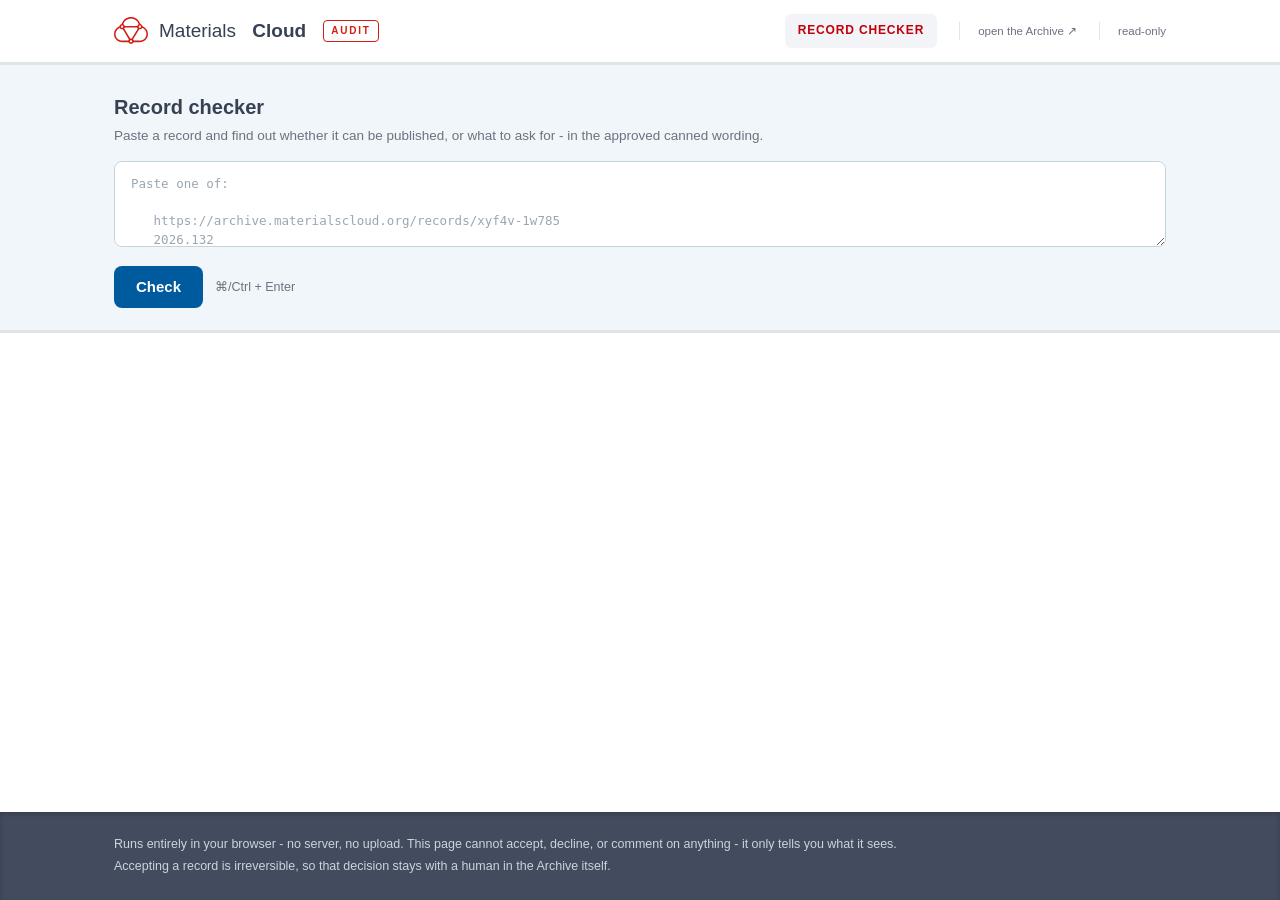
==== commit 350fd5d2: "Remove the mock Archive and demo fixtures The workspace and the command-line pass now always talk to" ====
--- a/app/checker.html
+++ b/app/checker.html
@@ -46,10 +46,6 @@
 #go:disabled{opacity:.5;cursor:default}
 .ghost{background:transparent;color:var(--dim);padding:9px 6px}
 .hint{color:var(--dim);font-size:12.5px}
-.exlab{font-size:11px;font-weight:800;letter-spacing:.1em;color:var(--dim);text-transform:uppercase}
-.chip{background:#fff;border:1px solid #c7d3da;color:var(--blue);padding:4px 13px;
-  font-size:12.5px;font-weight:600;border-radius:999px;transition:border-color .12s,box-shadow .12s}
-.chip:hover{border-color:var(--blue);box-shadow:0 1px 3px rgba(0,0,0,.08)}
 /* ── results layout ── */
 main{flex:1}
 #out{padding:26px 0 60px}
@@ -210,15 +206,6 @@
     <button class="ghost" id="clear" hidden>Clear</button>
     <span class="hint">&#8984;/Ctrl + Enter</span>
   </div>
-  <div class="row">
-    <span class="exlab">Examples</span>
-    <button class="chip" data-ex="clean">clean</button>
-    <button class="chip" data-ex="needs fixes">needs fixes</button>
-    <button class="chip" data-ex="DOI as URL">DOI as URL</button>
-    <button class="chip" data-ex="too big, waived">too big, waived</button>
-    <button class="chip" data-ex="too big, escalate">too big, escalate</button>
-    <button class="chip" data-ex="experimental">experimental</button>
-  </div>
 </div></div>
 <main class="wrap"><div id="out"></div></main>
 <footer class="mcf"><div class="wrap">
@@ -235,14 +222,6 @@
 const CASE=[".pkl", ".pickle", ".eps", ".agr"];
 const WAIVERS=["MARVEL", "NCCR MARVEL", "SNSF", "ERC", "CSCS", "EPFL"];
 const extOf=n=>{const l=n.toLowerCase();for(const e of ['.tar.gz','.tar.bz2'])if(l.endsWith(e))return e;const i=l.lastIndexOf('.');return i<0?'':l.slice(i)};
-const EXAMPLES={
- "clean": {"metadata": {"resource_type": {"id": "dataset", "title": {"en": "Dataset"}}, "title": "High-throughput screening of two-dimensional magnetic materials from first principles", "creators": [{"person_or_org": {"type": "personal", "name": "Fontana, Elisa", "given_name": "Elisa", "family_name": "Fontana"}, "affiliations": [{"id": "02s376052", "name": "École Polytechnique Fédérale de Lausanne"}]}, {"person_or_org": {"type": "personal", "name": "Weber, Lukas", "given_name": "Lukas", "family_name": "Weber"}, "affiliations": [{"name": "Theory and Simulation of Materials (THEOS), École Polytechnique Fédérale de Lausanne (EPFL), CH-1015 Lausanne, Switzerland"}]}], "description": "<p>We perform a high-throughput first-principles screening of two-dimensional magnetic materials, starting from a pool of 3,258 exfoliable monolayers identified in earlier work. For each candidate we compute magnetic exchange couplings, magnetocrystalline anisotropies, and ordering temperatures using density-functional theory together with Green's-function methods. We identify 172 monolayers with robust magnetic order, including 14 predicted ferromagnets with critical temperatures above 100 K. The dataset contains all relaxed structures in CIF format, the computed exchange parameters, the provenance of every calculation, and the scripts used to run the screening workflow.</p>", "subjects": [{"subject": "two-dimensional materials"}, {"subject": "magnetism"}, {"subject": "high-throughput"}, {"subject": "density-functional theory"}, {"subject": "MARVEL"}], "funding": [{"funder": {"id": "00vvxbe27", "name": "NCCR MARVEL"}, "award": {"acronym": "MARVEL/P1", "number": "p1"}}]}, "custom_fields": {"mc_references": [{"ref_resource_type": "publication-article", "ref_citation": "E. Fontana, L. Weber, Magnetic order in exfoliable two-dimensional crystals from high-throughput first-principles screening, npj Computational Materials 12, 88 (2026), 10.1038/s41524-026-01344-0"}]}, "pids": {"doi": {"identifier": "10.24435/materialscloud:d1-c1", "provider": "datacite"}, "mcid": {"identifier": "2026.140", "provider": "mcid"}}, "files": {"enabled": true, "count": 4, "entries": {"README.md": {"size": 5233, "mimetype": "text/markdown", "ext": "md"}, "structures_cif.tar.gz": {"size": 48211002, "mimetype": "application/gzip", "ext": "gz"}, "exchange_parameters.json": {"size": 2144890, "mimetype": "application/json", "ext": "json"}, "screening_scripts.zip": {"size": 301224, "mimetype": "application/zip", "ext": "zip"}}}},
- "needs fixes": {"metadata": {"resource_type": {"id": "dataset", "title": {"en": "Dataset"}}, "title": "Defect-Tolerant Carrier Injection In MoS2 Enabled By Recessed Metal Contacts", "creators": [{"person_or_org": {"type": "personal", "name": "Tan, Weiling", "given_name": "Weiling", "family_name": "Tan"}, "affiliations": [{"name": "1. Institute for Advanced Intelligence and Computing, Singapore"}]}, {"person_or_org": {"type": "personal", "name": "Ito, Kenta", "given_name": "Kenta", "family_name": "Ito"}, "affiliations": [{"name": "Department of Materials Science and Engineering, National University of Singapore, Singapore 117575, Republic of Singapore"}]}], "description": "<p>We investigate carrier injection through metal contacts to monolayer MoS2 in the presence of sulfur vacancies, using density-functional theory combined with nonequilibrium Green's-function transport calculations. We compare conventional top contacts with recessed contact geometries and show that the recessed geometry maintains efficient carrier injection even at defect densities where top contacts fail. The dataset contains the relaxed contact structures, the computed transmission spectra, and the projected local density of states for every defect configuration studied in the accompanying paper.</p>", "subjects": [{"subject": "MoS2"}, {"subject": "Schottky barrier"}], "funding": []}, "custom_fields": {"mc_references": [{"ref_resource_type": "publication-article", "ref_citation": "Not submitted yet"}]}, "pids": {"doi": {"identifier": "10.24435/materialscloud:d2-c2", "provider": "datacite"}, "mcid": {"identifier": "2026.141", "provider": "mcid"}}, "files": {"enabled": true, "count": 4, "entries": {"contact_top_pristine.vasp": {"size": 25580, "mimetype": "application/octet-stream", "ext": "vasp"}, "contact_recessed_pristine.vasp": {"size": 25476, "mimetype": "application/octet-stream", "ext": "vasp"}, "transmission_spectra.dat": {"size": 8123400, "mimetype": "text/plain", "ext": "dat"}, "pldos_all_configs.h5": {"size": 412009344, "mimetype": "application/x-hdf5", "ext": "h5"}}}},
- "DOI as URL": {"metadata": {"resource_type": {"id": "dataset", "title": {"en": "Dataset"}}, "title": "Anharmonic phonon transport in halide perovskites from stochastic self-consistent theory", "creators": [{"person_or_org": {"type": "personal", "name": "Moreau, Camille", "given_name": "Camille", "family_name": "Moreau"}, "affiliations": [{"id": "02s376052", "name": "École Polytechnique Fédérale de Lausanne"}]}, {"person_or_org": {"type": "personal", "name": "Bianchi, Andrea", "given_name": "Andrea", "family_name": "Bianchi"}, "affiliations": [{"name": "Dipartimento di Fisica, Università degli Studi di Milano, via Celoria 16, 20133 Milano, Italy"}]}], "description": "<p>We compute the lattice thermal conductivity of the halide perovskites CsPbBr3 and CsPbI3 including anharmonicity to all orders through the stochastic self-consistent harmonic approximation. The phonon spectral functions show strong overdamping of the low-frequency modes near the cubic-to-tetragonal transition, and the computed conductivities agree with experiment to within fifteen percent between 300 and 600 K. The dataset contains the displacement ensembles, the effective force constants, the spectral functions, and the input files needed to reproduce every figure of the accompanying paper.</p>", "subjects": [{"subject": "halide perovskites"}, {"subject": "thermal conductivity"}, {"subject": "anharmonicity"}, {"subject": "phonons"}], "funding": [{"funder": {"id": "00vvxbe27", "name": "NCCR MARVEL"}, "award": {"acronym": "MARVEL/P1", "number": "p1"}}]}, "custom_fields": {"mc_references": [{"ref_resource_type": "publication-article", "ref_citation": "C. Moreau, A. Bianchi, Overdamped phonons and glass-like heat transport in caesium lead halides, Physical Review B 113, 094306 (2026), https://doi.org/10.1103/PhysRevB.113.094306"}]}, "pids": {"doi": {"identifier": "10.24435/materialscloud:d3-c3", "provider": "datacite"}, "mcid": {"identifier": "2026.142", "provider": "mcid"}}, "files": {"enabled": true, "count": 4, "entries": {"README.md": {"size": 3980, "mimetype": "text/markdown", "ext": "md"}, "displacement_ensembles.tar.gz": {"size": 1922330011, "mimetype": "application/gzip", "ext": "gz"}, "force_constants.h5": {"size": 240118222, "mimetype": "application/x-hdf5", "ext": "h5"}, "spectral_functions.zip": {"size": 88011245, "mimetype": "application/zip", "ext": "zip"}}}},
- "too big, waived": {"metadata": {"resource_type": {"id": "dataset", "title": {"en": "Dataset"}}, "title": "Crystallization kinetics of Ge-rich phase-change alloys from machine-learning molecular dynamics", "creators": [{"person_or_org": {"type": "personal", "name": "Marchetti, Paolo", "given_name": "Paolo", "family_name": "Marchetti"}, "affiliations": [{"name": "Department of Materials Science, University of Milano-Bicocca, via R. Cozzi 55, 20125 Milano, Italy"}]}, {"person_or_org": {"type": "personal", "name": "Nguyen, Thanh", "given_name": "Thanh", "family_name": "Nguyen"}, "affiliations": [{"id": "02s376052", "name": "École Polytechnique Fédérale de Lausanne"}]}], "description": "<p>We study the phase separation and crystallization kinetics of Ge-rich GeSbTe alloys by molecular dynamics simulations with a machine-learning interatomic potential trained on density-functional theory data. Large-scale simulations with up to 32,000 atoms over tens of nanoseconds reveal a two-step mechanism in which segregation of excess germanium precedes the nucleation of the crystalline phase. The dataset contains the full training database, the fitted potential, and the complete molecular dynamics trajectories analysed in the accompanying publication.</p>", "subjects": [{"subject": "phase-change materials"}, {"subject": "machine learning"}, {"subject": "molecular dynamics"}, {"subject": "crystallization"}], "funding": [{"funder": {"id": "00vvxbe27", "name": "NCCR MARVEL"}, "award": {"acronym": "MARVEL/P1", "number": "p1"}}]}, "custom_fields": {"mc_references": [{"ref_resource_type": "publication-article", "ref_citation": "P. Marchetti, T. Nguyen, Two-step crystallization of Ge-rich GeSbTe alloys from machine-learning molecular dynamics, Journal of Materials Chemistry C 14, 2210 (2026), 10.1039/D6TC00412K"}]}, "pids": {"doi": {"identifier": "10.24435/materialscloud:d4-c4", "provider": "datacite"}, "mcid": {"identifier": "2026.143", "provider": "mcid"}}, "files": {"enabled": true, "count": 4, "entries": {"README.md": {"size": 2411, "mimetype": "text/markdown", "ext": "md"}, "training_database.tar.gz": {"size": 18000000000, "mimetype": "application/gzip", "ext": "gz"}, "trajectories.tar.gz": {"size": 10500000000, "mimetype": "application/gzip", "ext": "gz"}, "potential.zip": {"size": 8553846, "mimetype": "application/zip", "ext": "zip"}}}},
- "too big, escalate": {"metadata": {"resource_type": {"id": "dataset", "title": {"en": "Dataset"}}, "title": "Ab initio database of adsorption energies on transition-metal surfaces", "creators": [{"person_or_org": {"type": "personal", "name": "Raman, Deepak", "given_name": "Deepak", "family_name": "Raman"}, "affiliations": [{"name": "Department of Chemical Engineering, Meridian Institute of Technology, Chennai 600036, India"}]}, {"person_or_org": {"type": "personal", "name": "Okafor, Chidi", "given_name": "Chidi", "family_name": "Okafor"}, "affiliations": [{"name": "Centre for Computational Chemistry, Meridian Institute of Technology, Chennai 600036, India"}]}], "description": "<p>We present a database of adsorption energies for 24 small molecules and reaction intermediates on the low-index facets of 18 transition metals, computed with density-functional theory at consistent numerical settings. The database covers 8,640 adsorption geometries including all symmetry-distinct sites, and we benchmark three exchange-correlation functionals against available experimental data. The dataset contains every relaxed geometry, the total energies and electronic structure outputs of all calculations, and scripts to query the database.</p>", "subjects": [{"subject": "adsorption"}, {"subject": "catalysis"}, {"subject": "density-functional theory"}, {"subject": "database"}], "funding": []}, "custom_fields": {"mc_references": [{"ref_resource_type": "publication-article", "ref_citation": "D. Raman, C. Okafor, A consistent ab initio database of adsorption on transition-metal surfaces, ACS Catalysis 16, 4411 (2026), 10.1021/acscatal.6c00821"}]}, "pids": {"doi": {"identifier": "10.24435/materialscloud:d5-c5", "provider": "datacite"}, "mcid": {"identifier": "2026.144", "provider": "mcid"}}, "files": {"enabled": true, "count": 4, "entries": {"README.md": {"size": 6120, "mimetype": "text/markdown", "ext": "md"}, "dft_calculations.tar.gz": {"size": 29000000000, "mimetype": "application/gzip", "ext": "gz"}, "relaxed_structures.tar.gz": {"size": 5200000000, "mimetype": "application/gzip", "ext": "gz"}, "query_scripts.zip": {"size": 140233, "mimetype": "application/zip", "ext": "zip"}}}},
- "experimental": {"metadata": {"resource_type": {"id": "dataset", "title": {"en": "Dataset"}}, "title": "Scanning tunneling microscopy of pentacene monolayers on Cu(111)", "creators": [{"person_or_org": {"type": "personal", "name": "Aliyeva, Nigar", "given_name": "Nigar", "family_name": "Aliyeva"}, "affiliations": [{"name": "Institute of Experimental Physics, University of Innsbruck, Technikerstrasse 25, 6020 Innsbruck, Austria"}]}], "description": "<p>We report scanning tunneling microscopy and atomic force microscopy measurements of pentacene monolayers grown on Cu(111) under ultra-high vacuum. Images acquired at 4 K resolve the molecular orbital structure and reveal two coexisting ordered phases. Raw scans for all imaging conditions are included.</p>", "subjects": [{"subject": "scanning tunneling microscopy"}, {"subject": "pentacene"}, {"subject": "surface science"}], "funding": []}, "custom_fields": {"mc_references": [{"ref_resource_type": "publication-article", "ref_citation": "N. Aliyeva, Ordered phases of pentacene on Cu(111) imaged at 4 K, Surface Science 748, 122601 (2026), 10.1016/j.susc.2026.122601"}]}, "pids": {"doi": {"identifier": "10.24435/materialscloud:d6-c6", "provider": "datacite"}, "mcid": {"identifier": "2026.145", "provider": "mcid"}}, "files": {"enabled": true, "count": 3, "entries": {"scan01_phase_a.sxm": {"size": 2411008, "mimetype": "application/octet-stream", "ext": "sxm"}, "scan02_phase_b.sxm": {"size": 2398112, "mimetype": "application/octet-stream", "ext": "sxm"}, "spectra_overview.png": {"size": 1822144, "mimetype": "image/png", "ext": "png"}}}}
-};
 const CANNED_PREPRINT_LINK='- Could you please provide a link (DOI or URL) to the preprint? Once your paper is published, you will be able to update the reference.';
 CANNED.ref7=CANNED_PREPRINT_LINK;
 const LABEL={t1:'Title is title-cased',t2:'Title contains the word "dataset"',t3:'Title is not paper-like',
@@ -277,8 +256,9 @@
   }));
 }
 
+function linkText(v){return v&&typeof v==='object'?Object.values(v).map(linkText).join(' '):String(v||'')}
 function referenceHasLink(reference,citation){
-  const structured=['ref_link','ref_doi','doi','url'].map(k=>String(reference[k]||'')).join(' ');
+  const structured=['ref_link','ref_doi','doi','url'].map(k=>linkText(reference[k])).join(' ');
   return /\b(?:https?:\/\/|www\.)\S+/i.test(citation)||/(^|[^\w.])10\.\d{4,9}\/\S+/i.test(citation)||
     /\b(?:https?:\/\/|www\.)\S+/i.test(structured)||/(^|[^\w.])10\.\d{4,9}\/\S+/i.test(structured);
 }
@@ -316,6 +296,7 @@
         addressFindings.get(institution).authors.add(nm);
       }})});
   addressFindings.forEach(item=>add('af2',[...item.authors].join(', ')+': '+item.name+' - no ROR supplied or shared; check whether the affiliation includes a full address'));
+  if(/<(?:pre|code|tt|font)\b|font-family|style\s*=/i.test(md.description||''))affiliationReviews.push('the description carries pasted editor formatting (<pre>, <code> or an inline font), so it renders in an odd font. Ask the author to paste it again as plain text. There is no canned reply for this yet.');
   const desc=(md.description||'').replace(/<[^>]+>/g,' ')
     .replace(/(?:&nbsp;|&#160;|&#x0*a0;)/gi,' ').replace(/\s+/g,' ').trim();
   if(!desc)add('d3','no description');
@@ -331,8 +312,13 @@
   }
   const refs=((rec.custom_fields||{}).mc_references)||[];
   if(!refs.length)add('ref2','no reference at all');
+  const doiUrls=new Set();
+  refs.forEach(r=>[r.ref_citation].concat(['ref_link','ref_doi','doi','url'].map(k=>r[k])).forEach(v=>doiUrls.add(linkText(v))));
+  (md.related_identifiers||[]).forEach(x=>doiUrls.add(String(x.identifier||'')));
+  const bare=new Set();
+  doiUrls.forEach(t=>{for(const m of t.matchAll(/(?:https?:\/\/)?(?:dx\.)?doi\.org\/(10\.[^\s,;]+)/gi))bare.add(m[1].replace(/[.)]+$/,''))});
+  bare.forEach(d=>add('ref4','DOI written as a URL, change it to '+d));
   refs.forEach(r=>{const c=r.ref_citation||'';
-    if(/doi\.org/.test(c))add('ref4',c);
     if(isPreprintReference(r,c)&&!referenceHasLink(r,c))add('ref7','preprint reference has no DOI or URL: '+c);
     if(isThinReference(r,c))add('ref2','reference too thin: '+c)});
   const doi=(((rec.pids||{}).doi)||{}).identifier||'';
@@ -587,15 +573,11 @@
 const fail=m=>{$('#out').innerHTML='<div class="err">'+m+'</div>'};
 
 
-const EMPTY='<div class="empty">Pick an example above, or paste a record and press Check.</div>';
+const EMPTY='<div class="empty">Paste an Archive link, record ID, or record JSON and press Check.</div>';
 $('#out').innerHTML=EMPTY;
 $('#go').onclick=runCheck;
 $('#clear').onclick=()=>{$('#in').value='';$('#out').innerHTML=EMPTY;$('#clear').hidden=true;$('#in').focus()};
 $('#in').addEventListener('keydown',e=>{if((e.metaKey||e.ctrlKey)&&e.key==='Enter')runCheck()});
-document.querySelectorAll('.chip').forEach(b=>b.onclick=()=>{
-  $('#in').value=JSON.stringify(EXAMPLES[b.dataset.ex],null,1);runCheck()});
-const _q=new URLSearchParams(location.search).get('ex');
-if(_q&&EXAMPLES[_q]){$('#in').value=JSON.stringify(EXAMPLES[_q],null,1);runCheck()}
 else $('#in').focus();
 
 </script>
